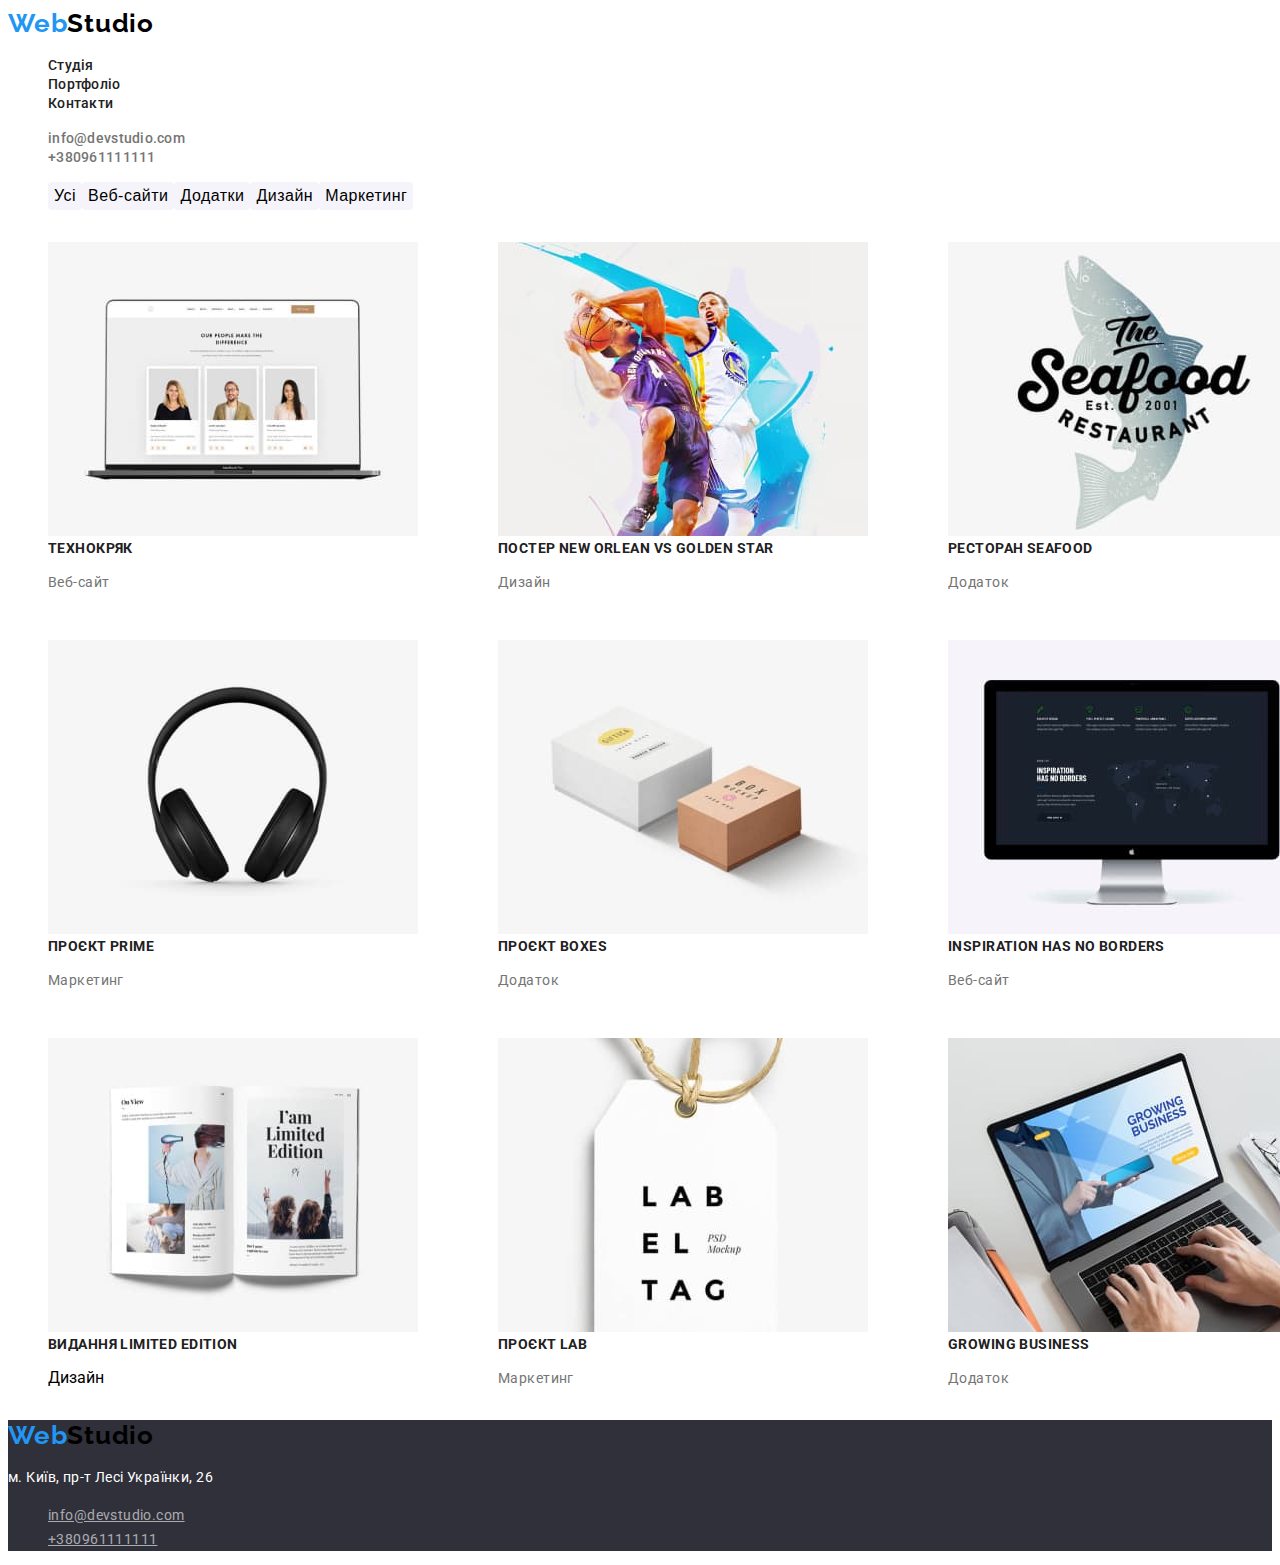
==== portfolio.html @ 8ea6eaf4 "update 15.02.23" ====
<!DOCTYPE html>
<html lang="en">
  <head>
    <meta charset="UTF-8" />
    <meta http-equiv="X-UA-Compatible" content="IE=edge" />
    <meta name="viewport" content="width=\, initial-scale=1.0" />
    <title>Document</title>
    <link rel="preconnect" href="https://fonts.googleapis.com" />
    <link rel="preconnect" href="https://fonts.gstatic.com" crossorigin />
    <link
      href="https://fonts.googleapis.com/css2?family=Raleway:wght@700&family=Roboto:wght@400;500;700;900&display=swap"
      rel="stylesheet"
    />
    <link rel="stylesheet" href="./css/styles.css" />
  </head>
  <body>
    <header class="header">
      <a class="logo-link link" href=""><span>Web</span>Studio</a>
      <nav>
        <ul>
          <li class="list">
            <a class="nav-link link" href="./index.html">Студія</a>
          </li>
          <li class="list">
            <a class="nav-link link" href="./portfolio.html">Портфоліо</a>
          </li>
          <li class="list">
            <a class="nav-link link" href="">Контакти</a>
          </li>
        </ul>
      </nav>
      <ul class="list">
        <li>
          <a class="contact link" href="mailto:info@devstudio.com"
            >info@devstudio.com</a
          >
        </li>
        <li>
          <a class="contact link" href="tel:+380961111111">+380961111111</a>
        </li>
      </ul>
    </header>
    <main>
      <section>
        <ul class="button-portfolio list">
          <li><button class="button-portfolio-model">Усі</button></li>
          <li><button class="button-portfolio-model">Веб-сайти</button></li>
          <li><button class="button-portfolio-model">Додатки</button></li>
          <li><button class="button-portfolio-model">Дизайн</button></li>
          <li><button class="button-portfolio-model">Маркетинг</button></li>
        </ul>
      </section>
      <section>
        <div class="portfolio-box">
          <figure>
            <img src="./images/image_box.jpg" alt="Веб-сайти" />
            <figcaption class="portfolio-title">Технокряк</figcaption>
            <p class="sub-portfolio-title">Веб-сайт</p>
          </figure>
          <figure>
            <img src="./images/image_box2.jpg" alt="Дизайн" />
            <figcaption class="portfolio-title">Постер New Orlean vs Golden Star</figcaption>
            <p class="sub-portfolio-title">Дизайн</p>
          </figure>
          <figure>
            <img src="./images/image_box3.jpg" alt="Додаток" />
            <figcaption class="portfolio-title">Ресторан Seafood</figcaption>
            <p class="sub-portfolio-title">Додаток</p>
          </figure>
        </div>
        <div class="portfolio-box">
            <figure>
              <img src="./images/image_box4.jpg" alt="Веб-сайти" />
              <figcaption class="portfolio-title">Проєкт Prime</figcaption>
              <p class="sub-portfolio-title">Маркетинг</p>
            </figure>
            <figure>
              <img src="./images/image_box5.jpg" alt="Веб-сайти" />
              <figcaption class="portfolio-title">Проєкт Boxes</figcaption>
              <p class="sub-portfolio-title">Додаток</p>
            </figure>
            <figure>
              <img src="./images/image_box6.jpg" alt="Веб-сайти" />
              <figcaption class="portfolio-title">Inspiration has no Borders</figcaption>
              <p class="sub-portfolio-title">Веб-сайт</p>
            </figure>
          </div>
          <div class="portfolio-box">
            <figure>
              <img src="./images/image_box7.jpg" alt="Веб-сайти" />
              <figcaption class="portfolio-title">Видання Limited Edition</figcaption>
              <p>Дизайн</p>
            </figure>
            <figure>
              <img src="./images/image_box8.jpg" alt="Веб-сайти" />
              <figcaption class="portfolio-title">Проєкт LAB</figcaption>
              <p class="sub-portfolio-title">Маркетинг</p>
            </figure>
            <figure>
              <img src="./images/image_box9.jpg" alt="Веб-сайти" />
              <figcaption class="portfolio-title">Growing Business</figcaption>
              <p class="sub-portfolio-title">Додаток</p>
            </figure>
          </div>
      </section>
    </main>
    <footer class="footer">
      <a class="logo-link link" href=""><span>Web</span>Studio</a>
      <address class="address">
        <p lang="uk">м. Київ, пр-т Лесі Українки, 26</p>
        <ul class="list">
          <li class="link">
            <a class="contact-list" href="mailto:info@devstudio.com"
              >info@devstudio.com</a
            >
          </li>
          <li class="link">
            <a class="contact-list" href="tel:+380961111111">+380961111111</a>
          </li>
        </ul>
      </address>
    </footer>
  </body>
</html>
---- css/styles.css ----
:root {
  --accent-color: #2196f3;
  --primary-color: #757575;
  --secondary-color: #212121;
}
  .list {
  list-style: none;
}

.link {
  text-decoration: none;
}
body {
  font-family: "Roboto", sans-serif;
}

.portfolio-box,
.horizontal-block {
  display: flex;
}
/* <=======logo=======> */
.logo-link {
  font-family: "Raleway";
  font-style: normal;
  font-weight: 700;
  font-size: 26px;
  line-height: 31px;
  letter-spacing: 0.03em;
  color: black;
}
.logo-link span {
  color: var(--accent-color);
}
/* <=======navigation=======> */
.nav-link {
  font-family: "Roboto";
  font-style: normal;
  font-weight: 500;
  font-size: 14px;
  line-height: 16px;
  letter-spacing: 0.02em;
  color: var(--secondary-color);
}
.nav-link:hover,
.nav-link:focus {
  font-style: normal;
  font-weight: 500;
  font-size: 14px;
  line-height: 16px;
  letter-spacing: 0.02em;
  color: var(--accent-color);
}
.contact {
  font-style: normal;
  font-weight: 500;
  font-size: 14px;
  line-height: 16px;
  letter-spacing: 0.02em;
  color: var(--primary-color);
}
.contact:hover,
.contact:focus {
  color: var(--accent-color);
}
/* <=======hero=======> */
.hero {
  background-color: #2f303a;
}
.hero-title {
  font-style: normal;
  font-weight: 900;
  font-size: 44px;
  line-height: 60px;
  text-align: center;
  letter-spacing: 0.06em;
  text-transform: uppercase;
  color: #ffffff;
}
.model-btn {
  border: none;
  font-style: normal;
  font-weight: 700;
  font-size: 16px;
  line-height: 30px;
  display: flex;
  align-items: center;
  text-align: center;
  letter-spacing: 0.06em;
  color: #ffffff;
  cursor: pointer;
  /* backgroud button */
  background: var(--accent-color);
  box-shadow: 0px 4px 4px rgba(0, 0, 0, 0.15);
  border-radius: 4px;
}
.model-btn:hover,
.model-btn:focus,
.model-btn:active {
  background: #188ce8;
  box-shadow: 0px 4px 4px rgba(0, 0, 0, 0.15);
  border-radius: 4px;
}
/* <=======sub hero=======> */
.sub-hero-title,
.portfolio-title {
  font-style: normal;
  font-weight: 700;
  font-size: 14px;
  line-height: 16px;
  letter-spacing: 0.03em;
  text-transform: uppercase;
  color: var(--secondary-color);
}
.sub-title,
.sub-portfolio-title {
  font-style: normal;
  font-weight: 400;
  font-size: 14px;
  line-height: 24px;
  letter-spacing: 0.03em;
  color: var(--primary-color);
}
.employment-and-team {
  font-style: normal;
  font-weight: 700;
  font-size: 36px;
  line-height: 42px;
  text-align: center;
  letter-spacing: 0.03em;
  color: var(--secondary-color);
}
.name {
  font-style: normal;
  font-weight: 500;
  font-size: 16px;
  line-height: 19px;
  text-align: center;
  letter-spacing: 0.03em;
  color: var(--secondary-color);
}
.work {
  font-style: normal;
  font-weight: 400;
  font-size: 16px;
  line-height: 19px;
  text-align: center;
  letter-spacing: 0.03em;
  color: var(--primary-color);
}
.address {
  font-style: normal;
  font-weight: 400;
  font-size: 14px;
  line-height: 24px;
  letter-spacing: 0.03em;
  color: #ffffff;
}
/* <=======footer=======> */

.contact-list {
  font-style: normal;
  font-weight: 400;
  font-size: 14px;
  line-height: 24px;
  letter-spacing: 0.03em;
  color: rgba(255, 255, 255, 0.6);
}
.footer {
  background-color: #2f303a;
}
/* <=======Portfolio=======> */
.button-portfolio-model {
  border: none;
  display: flex;
  font-style: normal;
  font-weight: 500;
  font-size: 16px;
  line-height: 26px;
  text-align: center;
  letter-spacing: 0.03em;
  color: black;
  /* button background */
  background: #f5f4fa;
  border-radius: 4px;
}
.button-portfolio-model:hover,
.button-portfolio-model:focus,
.button-portfolio-model:active {
  background: var(--accent-color);
  box-shadow: 0px 3px 1px rgba(0, 0, 0, 0.1), 0px 1px 2px rgba(0, 0, 0, 0.08),
    0px 2px 2px rgba(0, 0, 0, 0.12);
  border-radius: 4px;
  color: #ffffff;
}
.button-portfolio {
  display: flex;
}
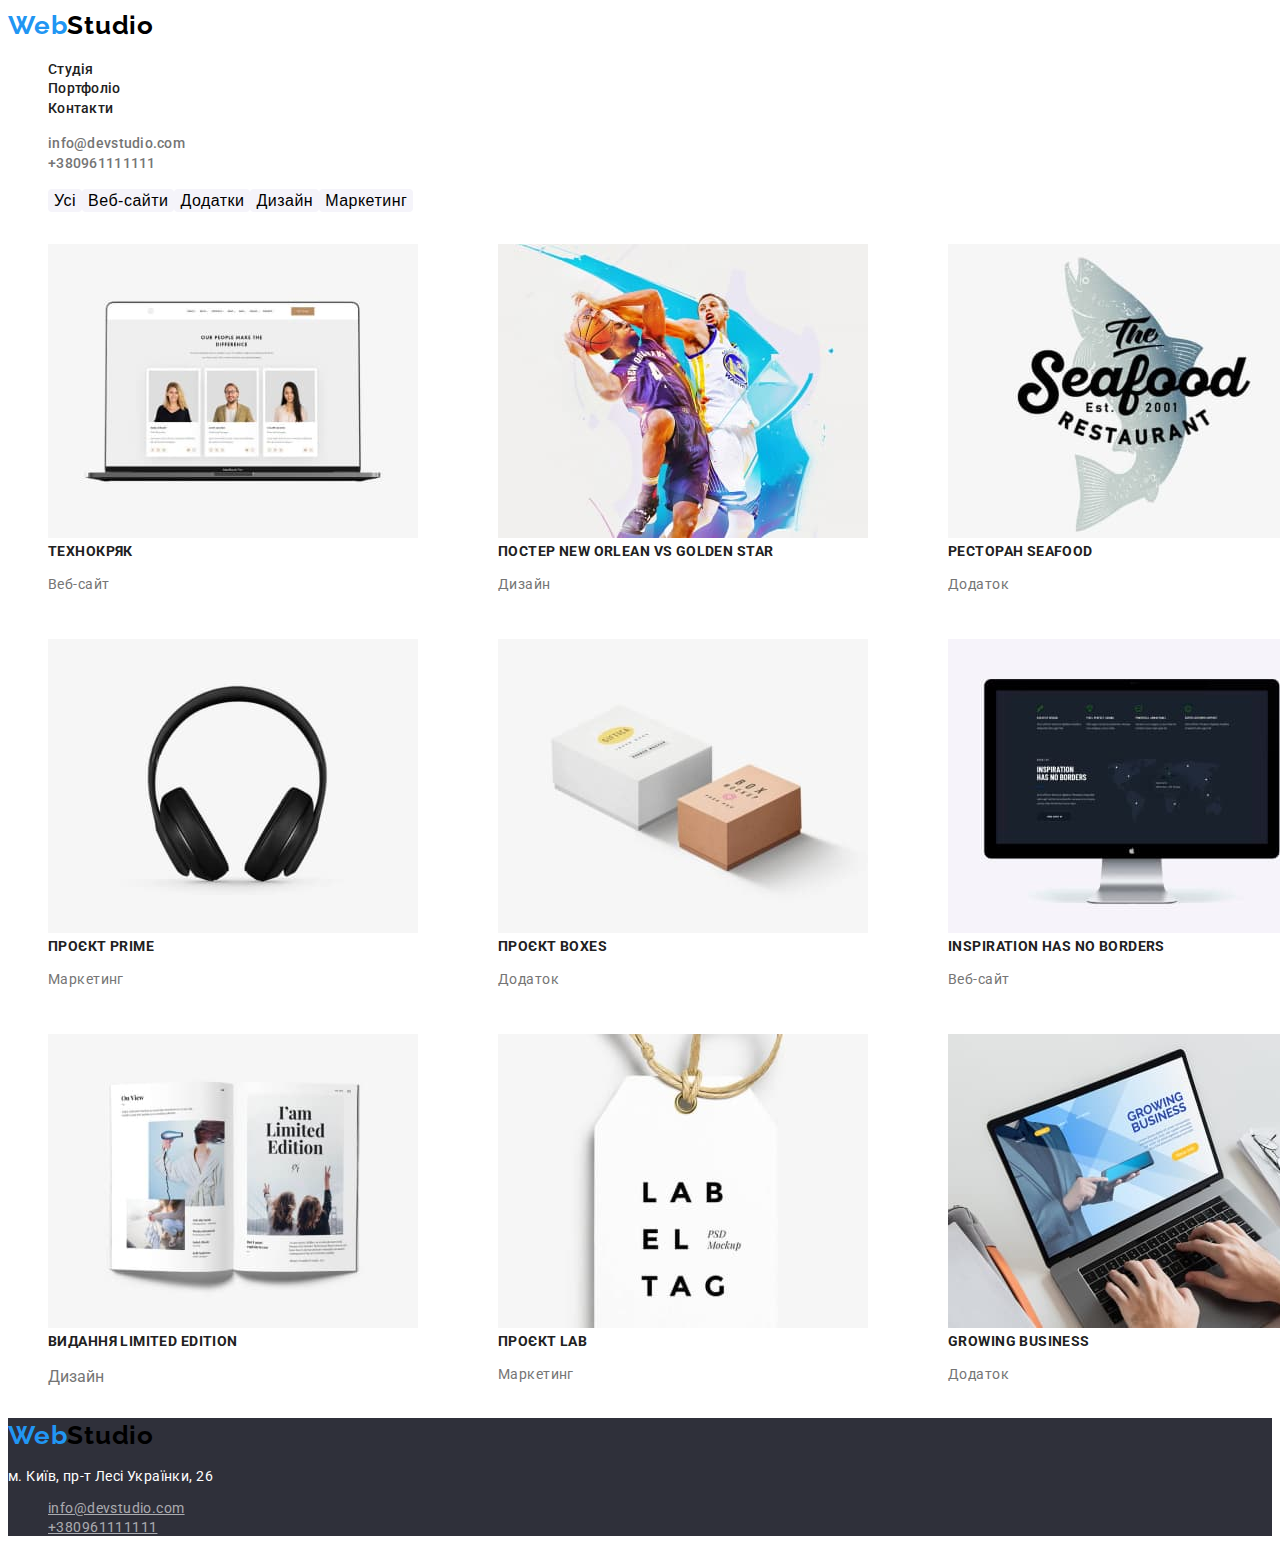
==== commit d0f27ef6: "update 2.0" ====
--- a/portfolio.html
+++ b/portfolio.html
@@ -59,7 +59,9 @@
           </figure>
           <figure>
             <img src="./images/image_box2.jpg" alt="Дизайн" />
-            <figcaption class="portfolio-title">Постер New Orlean vs Golden Star</figcaption>
+            <figcaption class="portfolio-title">
+              Постер New Orlean vs Golden Star
+            </figcaption>
             <p class="sub-portfolio-title">Дизайн</p>
           </figure>
           <figure>
@@ -69,39 +71,43 @@
           </figure>
         </div>
         <div class="portfolio-box">
-            <figure>
-              <img src="./images/image_box4.jpg" alt="Веб-сайти" />
-              <figcaption class="portfolio-title">Проєкт Prime</figcaption>
-              <p class="sub-portfolio-title">Маркетинг</p>
-            </figure>
-            <figure>
-              <img src="./images/image_box5.jpg" alt="Веб-сайти" />
-              <figcaption class="portfolio-title">Проєкт Boxes</figcaption>
-              <p class="sub-portfolio-title">Додаток</p>
-            </figure>
-            <figure>
-              <img src="./images/image_box6.jpg" alt="Веб-сайти" />
-              <figcaption class="portfolio-title">Inspiration has no Borders</figcaption>
-              <p class="sub-portfolio-title">Веб-сайт</p>
-            </figure>
-          </div>
-          <div class="portfolio-box">
-            <figure>
-              <img src="./images/image_box7.jpg" alt="Веб-сайти" />
-              <figcaption class="portfolio-title">Видання Limited Edition</figcaption>
-              <p>Дизайн</p>
-            </figure>
-            <figure>
-              <img src="./images/image_box8.jpg" alt="Веб-сайти" />
-              <figcaption class="portfolio-title">Проєкт LAB</figcaption>
-              <p class="sub-portfolio-title">Маркетинг</p>
-            </figure>
-            <figure>
-              <img src="./images/image_box9.jpg" alt="Веб-сайти" />
-              <figcaption class="portfolio-title">Growing Business</figcaption>
-              <p class="sub-portfolio-title">Додаток</p>
-            </figure>
-          </div>
+          <figure>
+            <img src="./images/image_box4.jpg" alt="Веб-сайти" />
+            <figcaption class="portfolio-title">Проєкт Prime</figcaption>
+            <p class="sub-portfolio-title">Маркетинг</p>
+          </figure>
+          <figure>
+            <img src="./images/image_box5.jpg" alt="Веб-сайти" />
+            <figcaption class="portfolio-title">Проєкт Boxes</figcaption>
+            <p class="sub-portfolio-title">Додаток</p>
+          </figure>
+          <figure>
+            <img src="./images/image_box6.jpg" alt="Веб-сайти" />
+            <figcaption class="portfolio-title">
+              Inspiration has no Borders
+            </figcaption>
+            <p class="sub-portfolio-title">Веб-сайт</p>
+          </figure>
+        </div>
+        <div class="portfolio-box">
+          <figure>
+            <img src="./images/image_box7.jpg" alt="Веб-сайти" />
+            <figcaption class="portfolio-title">
+              Видання Limited Edition
+            </figcaption>
+            <p>Дизайн</p>
+          </figure>
+          <figure>
+            <img src="./images/image_box8.jpg" alt="Веб-сайти" />
+            <figcaption class="portfolio-title">Проєкт LAB</figcaption>
+            <p class="sub-portfolio-title">Маркетинг</p>
+          </figure>
+          <figure>
+            <img src="./images/image_box9.jpg" alt="Веб-сайти" />
+            <figcaption class="portfolio-title">Growing Business</figcaption>
+            <p class="sub-portfolio-title">Додаток</p>
+          </figure>
+        </div>
       </section>
     </main>
     <footer class="footer">
--- a/css/styles.css
+++ b/css/styles.css
@@ -3,7 +3,7 @@
   --primary-color: #757575;
   --secondary-color: #212121;
 }
-  .list {
+.list {
   list-style: none;
 }
 
@@ -12,6 +12,7 @@
 }
 body {
   font-family: "Roboto", sans-serif;
+  color: var(--primary-color);
 }
 
 .portfolio-box,
@@ -24,7 +25,7 @@
   font-style: normal;
   font-weight: 700;
   font-size: 26px;
-  line-height: 31px;
+  line-height: 1.33;
   letter-spacing: 0.03em;
   color: black;
 }
@@ -37,7 +38,7 @@
   font-style: normal;
   font-weight: 500;
   font-size: 14px;
-  line-height: 16px;
+  line-height: 1.33;
   letter-spacing: 0.02em;
   color: var(--secondary-color);
 }
@@ -46,7 +47,7 @@
   font-style: normal;
   font-weight: 500;
   font-size: 14px;
-  line-height: 16px;
+  line-height: 1.33;
   letter-spacing: 0.02em;
   color: var(--accent-color);
 }
@@ -54,9 +55,9 @@
   font-style: normal;
   font-weight: 500;
   font-size: 14px;
-  line-height: 16px;
+  line-height: 1.33;
   letter-spacing: 0.02em;
-  color: var(--primary-color);
+  color: inherit;
 }
 .contact:hover,
 .contact:focus {
@@ -70,7 +71,7 @@
   font-style: normal;
   font-weight: 900;
   font-size: 44px;
-  line-height: 60px;
+  line-height: 1.33;
   text-align: center;
   letter-spacing: 0.06em;
   text-transform: uppercase;
@@ -81,7 +82,7 @@
   font-style: normal;
   font-weight: 700;
   font-size: 16px;
-  line-height: 30px;
+  line-height: 1.33;
   display: flex;
   align-items: center;
   text-align: center;
@@ -106,7 +107,7 @@
   font-style: normal;
   font-weight: 700;
   font-size: 14px;
-  line-height: 16px;
+  line-height: 1.33;
   letter-spacing: 0.03em;
   text-transform: uppercase;
   color: var(--secondary-color);
@@ -116,15 +117,14 @@
   font-style: normal;
   font-weight: 400;
   font-size: 14px;
-  line-height: 24px;
+  line-height: 1.33;
   letter-spacing: 0.03em;
-  color: var(--primary-color);
 }
 .employment-and-team {
   font-style: normal;
   font-weight: 700;
   font-size: 36px;
-  line-height: 42px;
+  line-height: 1.33;
   text-align: center;
   letter-spacing: 0.03em;
   color: var(--secondary-color);
@@ -133,7 +133,7 @@
   font-style: normal;
   font-weight: 500;
   font-size: 16px;
-  line-height: 19px;
+  line-height: 1.33;
   text-align: center;
   letter-spacing: 0.03em;
   color: var(--secondary-color);
@@ -142,16 +142,15 @@
   font-style: normal;
   font-weight: 400;
   font-size: 16px;
-  line-height: 19px;
+  line-height: 1.33;
   text-align: center;
   letter-spacing: 0.03em;
-  color: var(--primary-color);
 }
 .address {
   font-style: normal;
   font-weight: 400;
   font-size: 14px;
-  line-height: 24px;
+  line-height: 1.33;
   letter-spacing: 0.03em;
   color: #ffffff;
 }
@@ -161,7 +160,7 @@
   font-style: normal;
   font-weight: 400;
   font-size: 14px;
-  line-height: 24px;
+  line-height: 1.33;
   letter-spacing: 0.03em;
   color: rgba(255, 255, 255, 0.6);
 }
@@ -170,15 +169,17 @@
 }
 /* <=======Portfolio=======> */
 .button-portfolio-model {
+  
   border: none;
   display: flex;
   font-style: normal;
   font-weight: 500;
   font-size: 16px;
-  line-height: 26px;
+  line-height: 1.33;
   text-align: center;
   letter-spacing: 0.03em;
   color: black;
+  cursor: pointer;
   /* button background */
   background: #f5f4fa;
   border-radius: 4px;
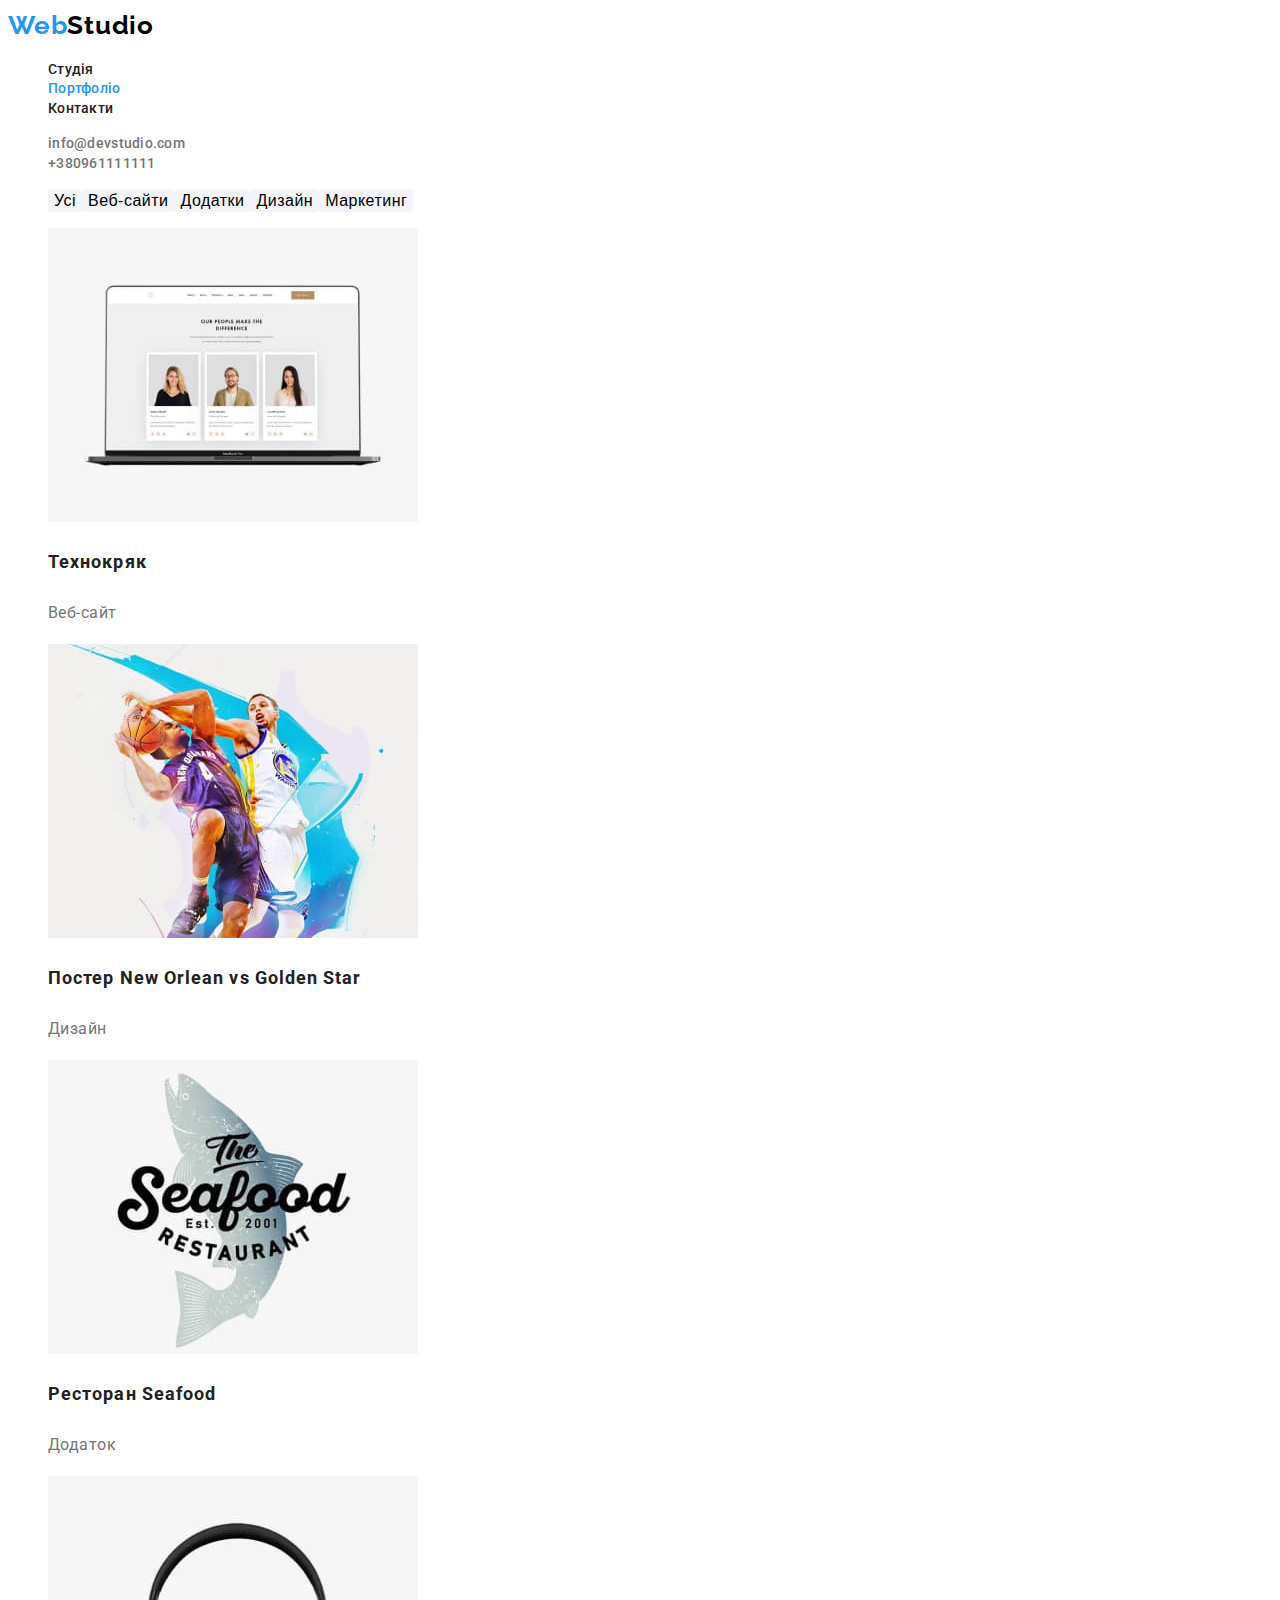
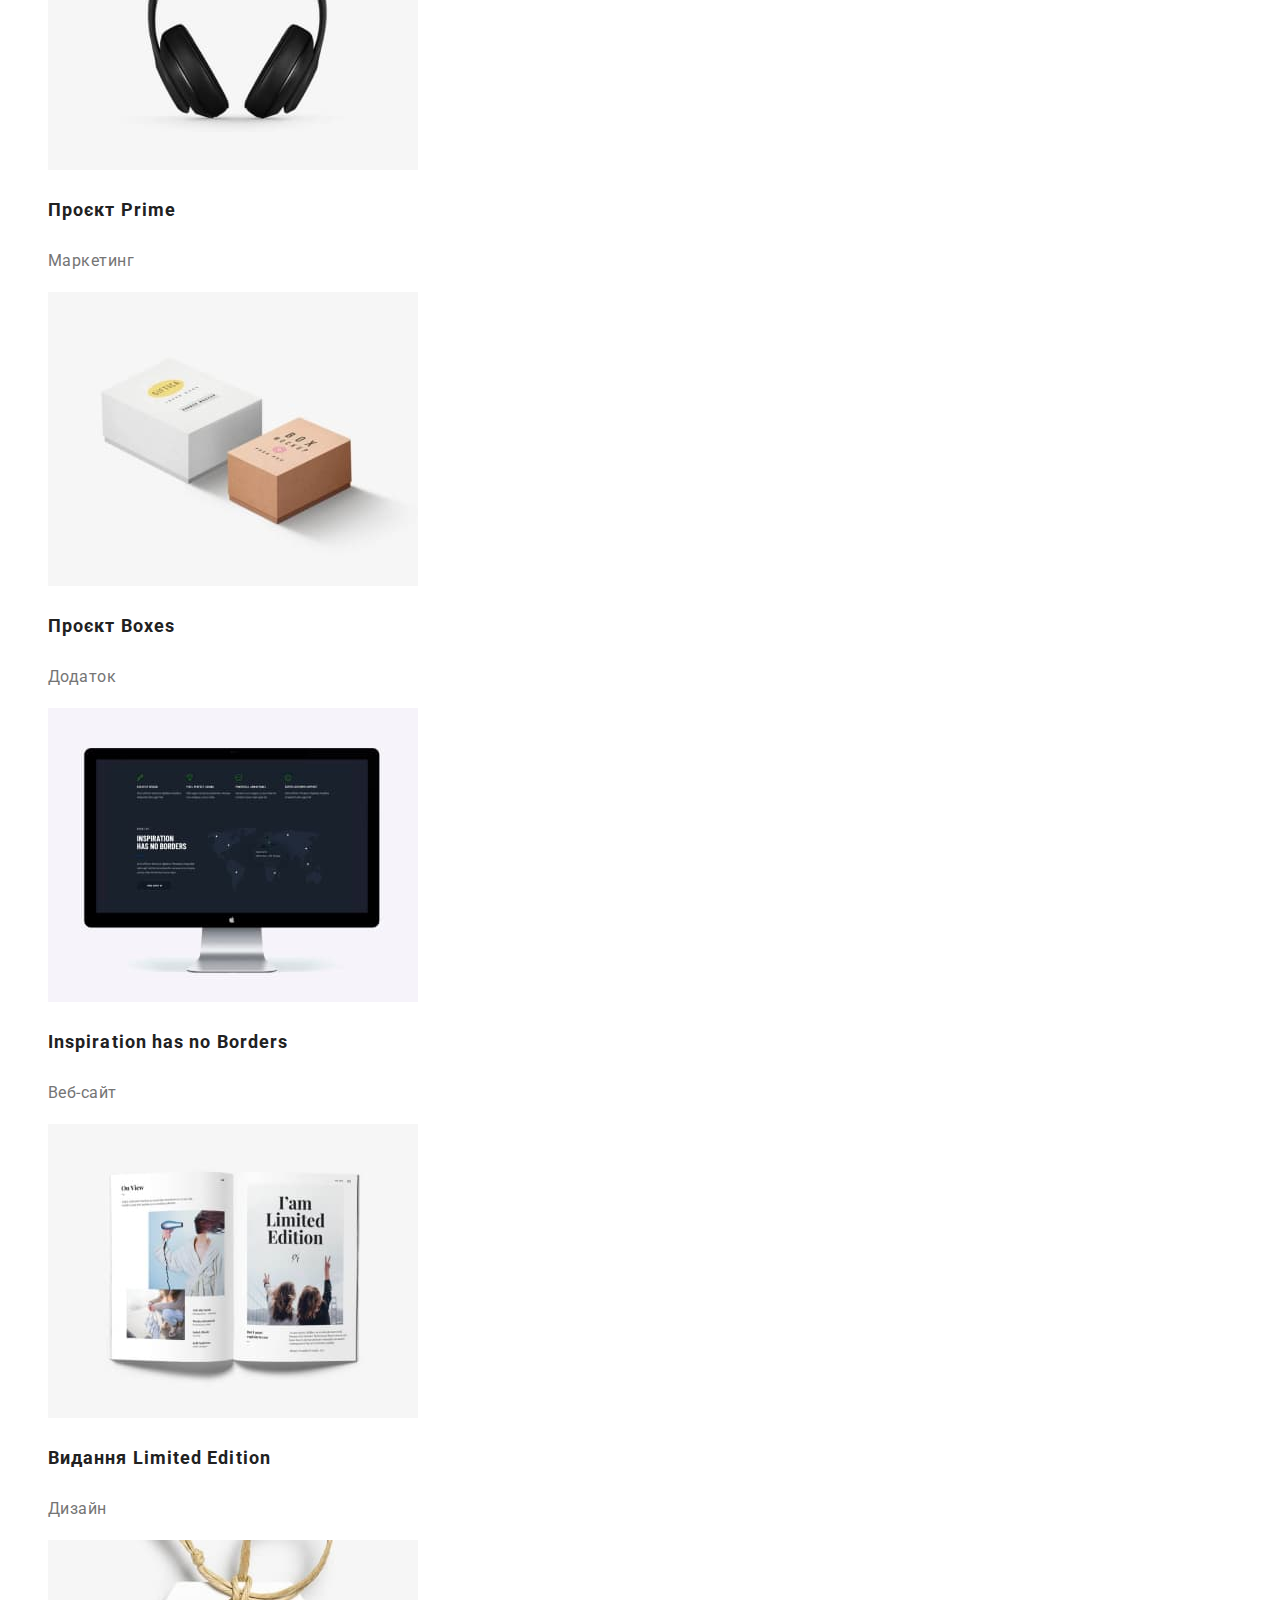
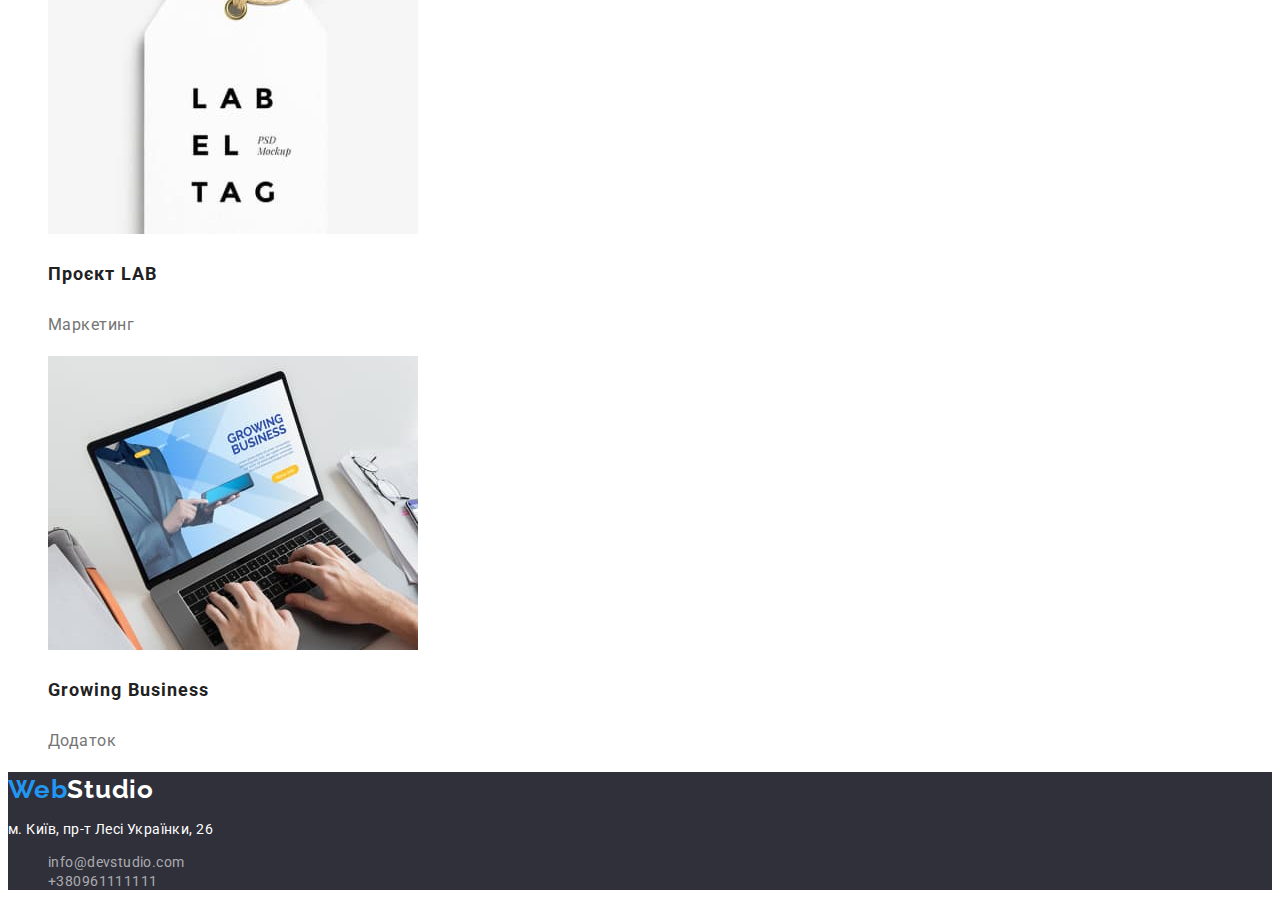
==== commit 4840f061: "update3.0" ====
--- a/portfolio.html
+++ b/portfolio.html
@@ -15,14 +15,18 @@
   </head>
   <body>
     <header class="header">
-      <a class="logo-link link" href=""><span>Web</span>Studio</a>
+      <a class="logo-link link" href="./index.html"
+        ><span class="logo-accent">Web</span>Studio</a
+      >
       <nav>
         <ul>
           <li class="list">
             <a class="nav-link link" href="./index.html">Студія</a>
           </li>
           <li class="list">
-            <a class="nav-link link" href="./portfolio.html">Портфоліо</a>
+            <a class="nav-link link" href="./portfolio.html"
+              ><span class="accent">Портфоліо</span></a
+            >
           </li>
           <li class="list">
             <a class="nav-link link" href="">Контакти</a>
@@ -49,79 +53,74 @@
           <li><button class="button-portfolio-model">Дизайн</button></li>
           <li><button class="button-portfolio-model">Маркетинг</button></li>
         </ul>
-      </section>
-      <section>
-        <div class="portfolio-box">
-          <figure>
+        <ul class="list">
+          <li>
             <img src="./images/image_box.jpg" alt="Веб-сайти" />
-            <figcaption class="portfolio-title">Технокряк</figcaption>
-            <p class="sub-portfolio-title">Веб-сайт</p>
-          </figure>
-          <figure>
+            <h3 class="portfolio-cards-title">Технокряк</h3>
+            <p class="sub-portfolio-cards-title">Веб-сайт</p>
+          </li>
+          <li>
             <img src="./images/image_box2.jpg" alt="Дизайн" />
-            <figcaption class="portfolio-title">
+            <h3 class="portfolio-cards-title">
               Постер New Orlean vs Golden Star
-            </figcaption>
-            <p class="sub-portfolio-title">Дизайн</p>
-          </figure>
-          <figure>
+            </h3>
+            <p class="sub-portfolio-cards-title">Дизайн</p>
+          </li>
+          <li>
             <img src="./images/image_box3.jpg" alt="Додаток" />
-            <figcaption class="portfolio-title">Ресторан Seafood</figcaption>
-            <p class="sub-portfolio-title">Додаток</p>
-          </figure>
-        </div>
-        <div class="portfolio-box">
-          <figure>
+            <h3 class="portfolio-cards-title">Ресторан Seafood</h3>
+            <p class="sub-portfolio-cards-title">Додаток</p>
+          </li>
+          <li>
             <img src="./images/image_box4.jpg" alt="Веб-сайти" />
-            <figcaption class="portfolio-title">Проєкт Prime</figcaption>
-            <p class="sub-portfolio-title">Маркетинг</p>
-          </figure>
-          <figure>
+            <h3 class="portfolio-cards-title">Проєкт Prime</h3>
+            <p class="sub-portfolio-cards-title">Маркетинг</p>
+          </li>
+          <li>
             <img src="./images/image_box5.jpg" alt="Веб-сайти" />
-            <figcaption class="portfolio-title">Проєкт Boxes</figcaption>
-            <p class="sub-portfolio-title">Додаток</p>
-          </figure>
-          <figure>
+            <h3 class="portfolio-cards-title">Проєкт Boxes</h3>
+            <p class="sub-portfolio-cards-title">Додаток</p>
+          </li>
+          <li>
             <img src="./images/image_box6.jpg" alt="Веб-сайти" />
-            <figcaption class="portfolio-title">
-              Inspiration has no Borders
-            </figcaption>
-            <p class="sub-portfolio-title">Веб-сайт</p>
-          </figure>
-        </div>
-        <div class="portfolio-box">
-          <figure>
+            <h3 class="portfolio-cards-title">Inspiration has no Borders</h3>
+            <p class="sub-portfolio-cards-title">Веб-сайт</p>
+          </li>
+          <li>
             <img src="./images/image_box7.jpg" alt="Веб-сайти" />
-            <figcaption class="portfolio-title">
-              Видання Limited Edition
-            </figcaption>
-            <p>Дизайн</p>
-          </figure>
-          <figure>
+            <h3 class="portfolio-cards-title">Видання Limited Edition</h3>
+            <p class="sub-portfolio-cards-title">Дизайн</p>
+          </li>
+          <li>
             <img src="./images/image_box8.jpg" alt="Веб-сайти" />
-            <figcaption class="portfolio-title">Проєкт LAB</figcaption>
-            <p class="sub-portfolio-title">Маркетинг</p>
-          </figure>
-          <figure>
+            <h3 class="portfolio-cards-title">Проєкт LAB</h3>
+            <p class="sub-portfolio-cards-title">Маркетинг</p>
+          </li>
+          <li>
             <img src="./images/image_box9.jpg" alt="Веб-сайти" />
-            <figcaption class="portfolio-title">Growing Business</figcaption>
-            <p class="sub-portfolio-title">Додаток</p>
-          </figure>
-        </div>
+            <h3 class="portfolio-cards-title">Growing Business</h3>
+            <p class="sub-portfolio-cards-title">Додаток</p>
+          </li>
+        </ul>
       </section>
     </main>
     <footer class="footer">
-      <a class="logo-link link" href=""><span>Web</span>Studio</a>
+      <a class="logo-link-footer link" href="./index.html"
+        ><span class="logo-accent">Web</span
+        ><span class="footer-logo">Studio</span></a
+      >
       <address class="address">
         <p lang="uk">м. Київ, пр-т Лесі Українки, 26</p>
         <ul class="list">
           <li class="link">
-            <a class="contact-list" href="mailto:info@devstudio.com"
+            <a class="contact-list link" href="mailto:info@devstudio.com"
               >info@devstudio.com</a
             >
           </li>
           <li class="link">
-            <a class="contact-list" href="tel:+380961111111">+380961111111</a>
+            <a class="contact-list link" href="tel:+380961111111"
+              >+380961111111</a
+            >
           </li>
         </ul>
       </address>
--- a/css/styles.css
+++ b/css/styles.css
@@ -1,7 +1,10 @@
 :root {
   --accent-color: #2196f3;
+  --second-accent-color: #ffffff;
   --primary-color: #757575;
   --secondary-color: #212121;
+  --background-color: #2f303a;
+  --portfolio-buttom-color: #f5f4fa;
 }
 .list {
   list-style: none;
@@ -14,28 +17,35 @@
   font-family: "Roboto", sans-serif;
   color: var(--primary-color);
 }
-
-.portfolio-box,
-.horizontal-block {
-  display: flex;
-}
+.accent {
+  color: var(--accent-color);
+}
+/* .horizontal-block {
+  display: flex;
+} */
 /* <=======logo=======> */
 .logo-link {
   font-family: "Raleway";
-  font-style: normal;
   font-weight: 700;
   font-size: 26px;
   line-height: 1.33;
   letter-spacing: 0.03em;
   color: black;
 }
-.logo-link span {
+.logo-link-footer {
+  font-family: "Raleway";
+  font-weight: 700;
+  font-size: 26px;
+  line-height: 1.33;
+  letter-spacing: 0.03em;
+  color: var(--second-accent-color);
+}
+.logo-accent {
   color: var(--accent-color);
 }
 /* <=======navigation=======> */
 .nav-link {
   font-family: "Roboto";
-  font-style: normal;
   font-weight: 500;
   font-size: 14px;
   line-height: 1.33;
@@ -44,7 +54,6 @@
 }
 .nav-link:hover,
 .nav-link:focus {
-  font-style: normal;
   font-weight: 500;
   font-size: 14px;
   line-height: 1.33;
@@ -52,7 +61,6 @@
   color: var(--accent-color);
 }
 .contact {
-  font-style: normal;
   font-weight: 500;
   font-size: 14px;
   line-height: 1.33;
@@ -65,7 +73,7 @@
 }
 /* <=======hero=======> */
 .hero {
-  background-color: #2f303a;
+  background-color: var(--background-color);
 }
 .hero-title {
   font-style: normal;
@@ -75,11 +83,10 @@
   text-align: center;
   letter-spacing: 0.06em;
   text-transform: uppercase;
-  color: #ffffff;
+  color: var(--second-accent-color);
 }
 .model-btn {
   border: none;
-  font-style: normal;
   font-weight: 700;
   font-size: 16px;
   line-height: 1.33;
@@ -87,7 +94,7 @@
   align-items: center;
   text-align: center;
   letter-spacing: 0.06em;
-  color: #ffffff;
+  color: var(--second-accent-color);
   cursor: pointer;
   /* backgroud button */
   background: var(--accent-color);
@@ -102,9 +109,7 @@
   border-radius: 4px;
 }
 /* <=======sub hero=======> */
-.sub-hero-title,
-.portfolio-title {
-  font-style: normal;
+.sub-hero-title {
   font-weight: 700;
   font-size: 14px;
   line-height: 1.33;
@@ -114,14 +119,12 @@
 }
 .sub-title,
 .sub-portfolio-title {
-  font-style: normal;
   font-weight: 400;
   font-size: 14px;
   line-height: 1.33;
   letter-spacing: 0.03em;
 }
 .employment-and-team {
-  font-style: normal;
   font-weight: 700;
   font-size: 36px;
   line-height: 1.33;
@@ -130,7 +133,6 @@
   color: var(--secondary-color);
 }
 .name {
-  font-style: normal;
   font-weight: 500;
   font-size: 16px;
   line-height: 1.33;
@@ -139,7 +141,6 @@
   color: var(--secondary-color);
 }
 .work {
-  font-style: normal;
   font-weight: 400;
   font-size: 16px;
   line-height: 1.33;
@@ -152,12 +153,11 @@
   font-size: 14px;
   line-height: 1.33;
   letter-spacing: 0.03em;
-  color: #ffffff;
+  color: var(--second-accent-color);
 }
 /* <=======footer=======> */
 
 .contact-list {
-  font-style: normal;
   font-weight: 400;
   font-size: 14px;
   line-height: 1.33;
@@ -165,14 +165,12 @@
   color: rgba(255, 255, 255, 0.6);
 }
 .footer {
-  background-color: #2f303a;
+  background-color: var(--background-color);
 }
 /* <=======Portfolio=======> */
 .button-portfolio-model {
-  
   border: none;
   display: flex;
-  font-style: normal;
   font-weight: 500;
   font-size: 16px;
   line-height: 1.33;
@@ -181,7 +179,7 @@
   color: black;
   cursor: pointer;
   /* button background */
-  background: #f5f4fa;
+  background: var(--portfolio-buttom-color);
   border-radius: 4px;
 }
 .button-portfolio-model:hover,
@@ -191,8 +189,22 @@
   box-shadow: 0px 3px 1px rgba(0, 0, 0, 0.1), 0px 1px 2px rgba(0, 0, 0, 0.08),
     0px 2px 2px rgba(0, 0, 0, 0.12);
   border-radius: 4px;
-  color: #ffffff;
+  color: var(--second-accent-color);
 }
 .button-portfolio {
   display: flex;
 }
+.portfolio-cards-title {
+  font-weight: 700;
+  font-size: 18px;
+  line-height: 36px;
+  letter-spacing: 0.06em;
+  color: #212121;
+}
+.sub-portfolio-cards-title {
+  font-weight: 400;
+  font-size: 16px;
+  line-height: 30px;
+  letter-spacing: 0.03em;
+  color: #757575;
+}
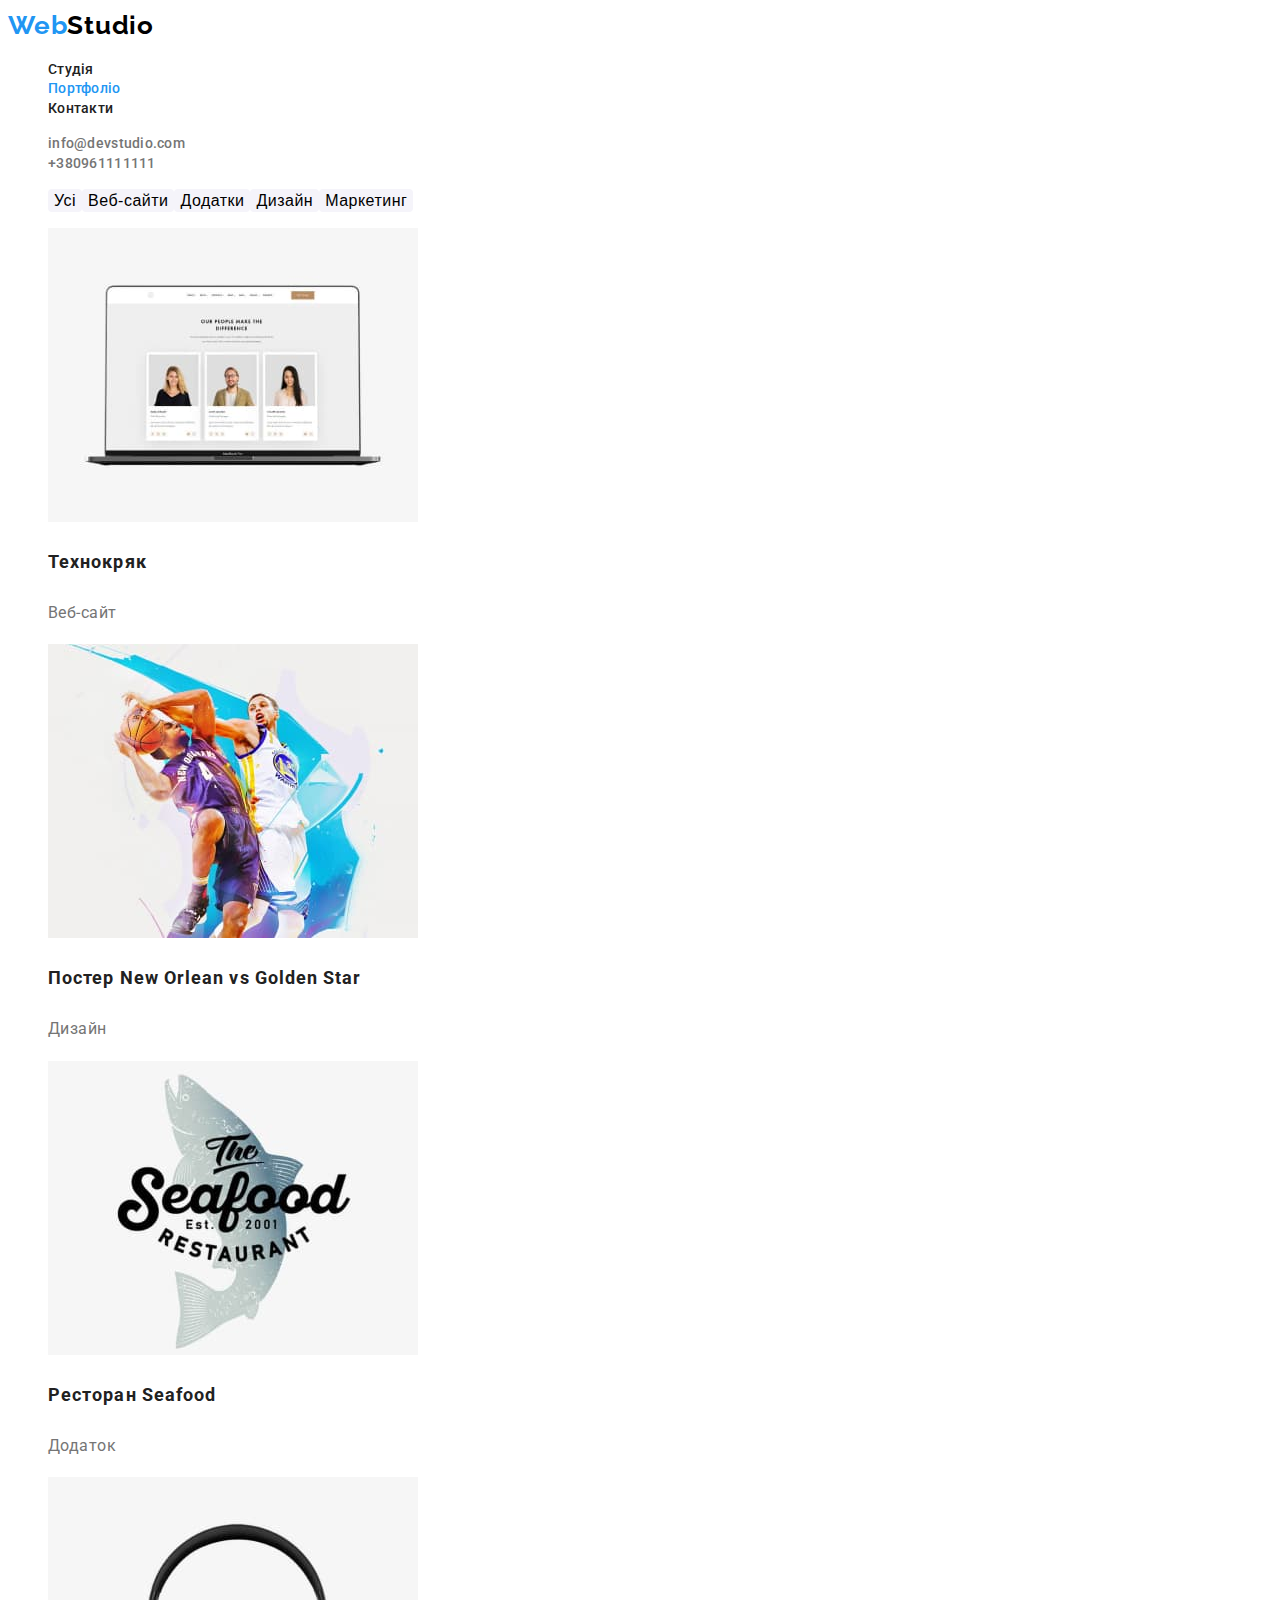
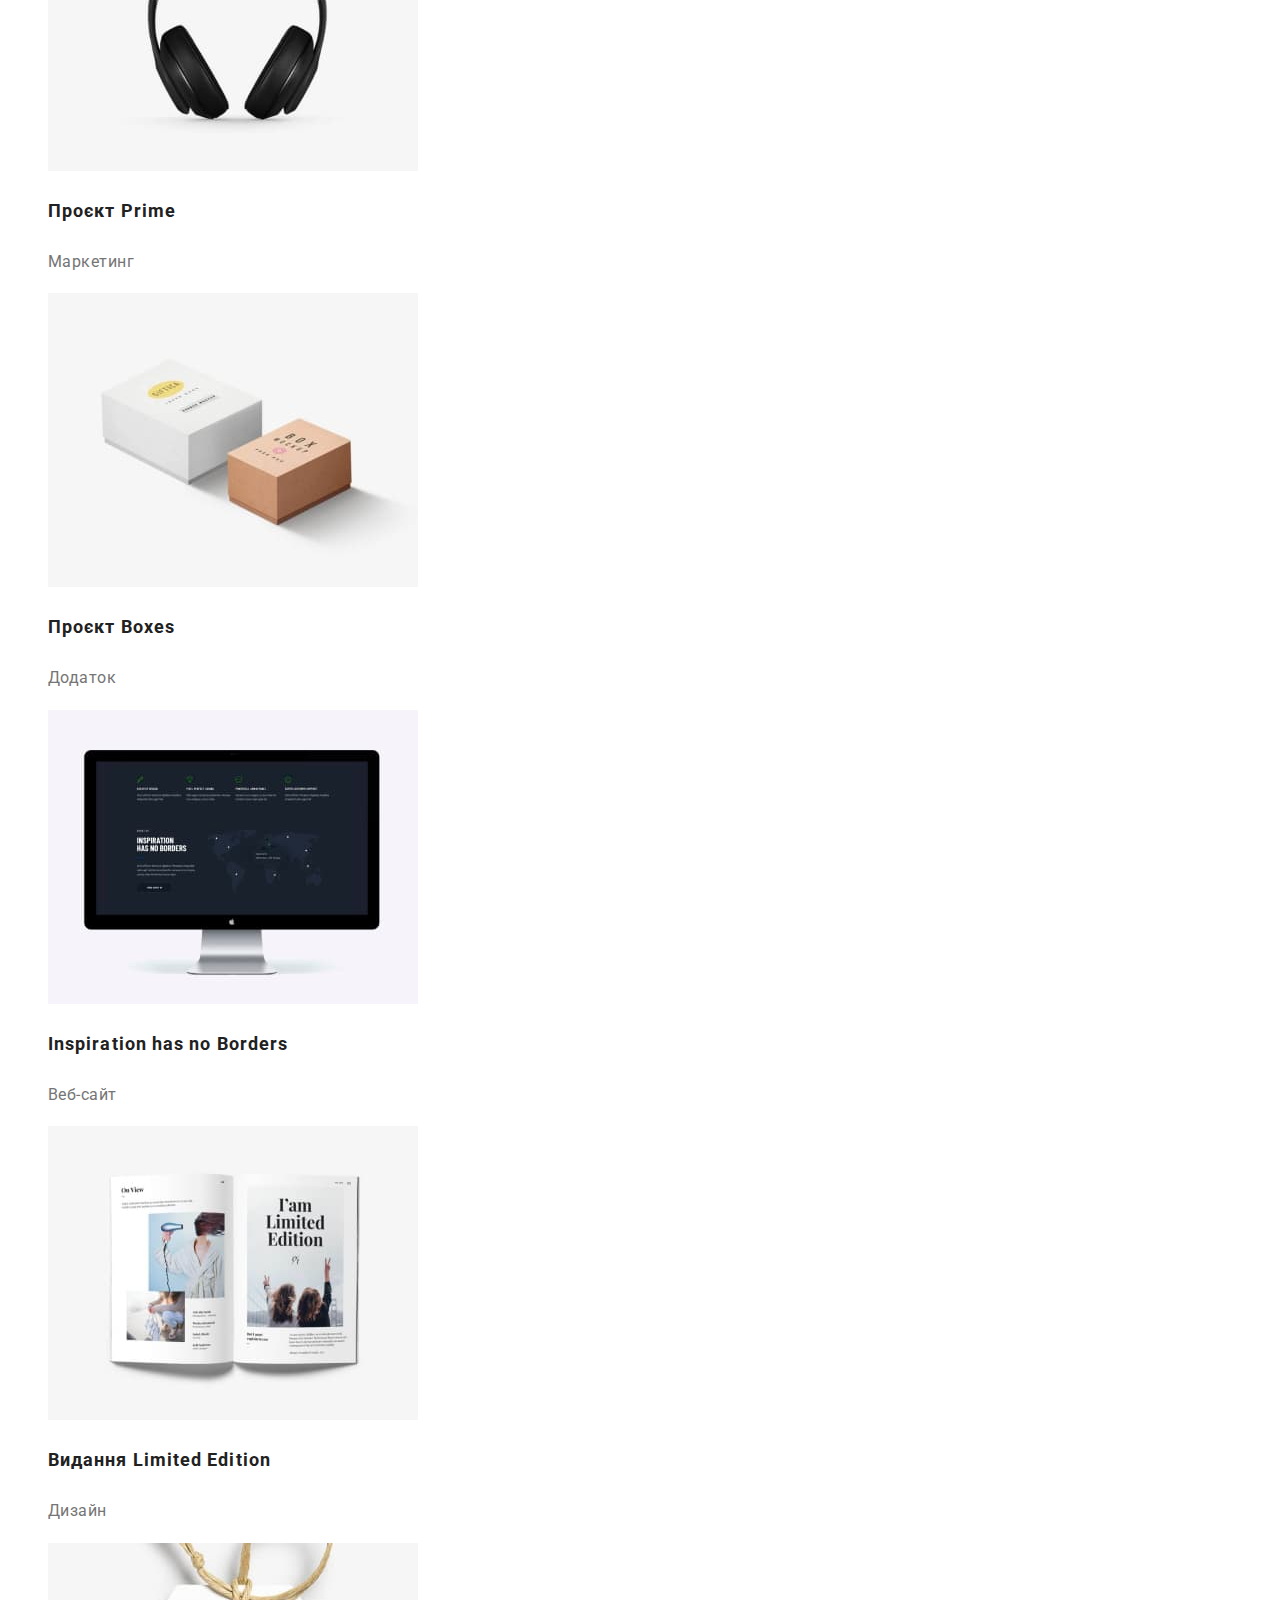
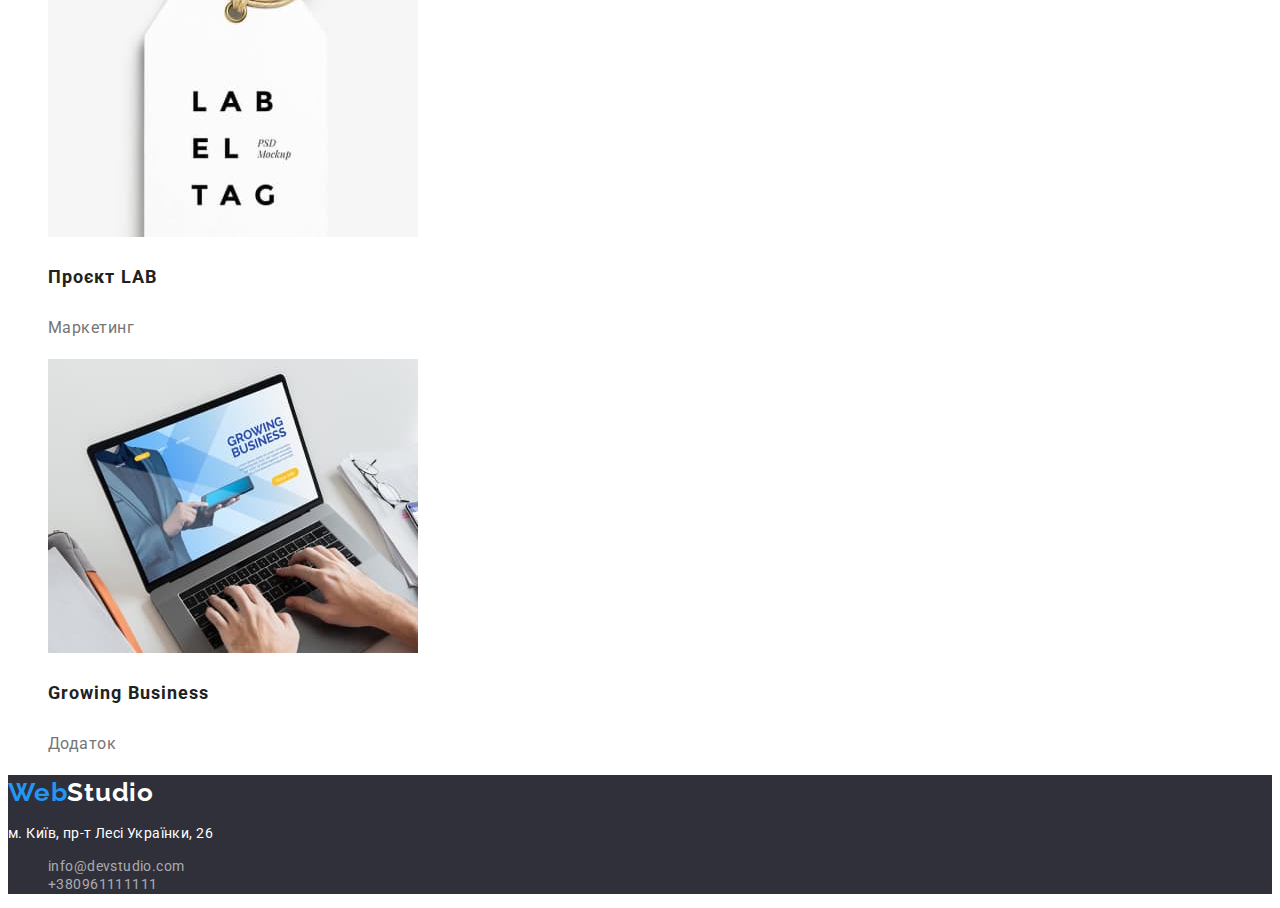
==== commit fcf8a81f: "new tag "a"" ====
--- a/portfolio.html
+++ b/portfolio.html
@@ -55,16 +55,20 @@
         </ul>
         <ul class="list">
           <li>
-            <img src="./images/image_box.jpg" alt="Веб-сайти" />
-            <h3 class="portfolio-cards-title">Технокряк</h3>
-            <p class="sub-portfolio-cards-title">Веб-сайт</p>
+            <a class="link" href="">
+              <img src="./images/image_box.jpg" alt="Веб-сайти" />
+              <h3 class="portfolio-cards-title">Технокряк</h3>
+              <p class="sub-portfolio-cards-title">Веб-сайт</p>
+            </a>
           </li>
           <li>
-            <img src="./images/image_box2.jpg" alt="Дизайн" />
-            <h3 class="portfolio-cards-title">
-              Постер New Orlean vs Golden Star
-            </h3>
-            <p class="sub-portfolio-cards-title">Дизайн</p>
+            <a class="link" href="">
+              <img src="./images/image_box2.jpg" alt="Дизайн" />
+              <h3 class="portfolio-cards-title">
+                Постер New Orlean vs Golden Star
+              </h3>
+              <p class="sub-portfolio-cards-title">Дизайн</p>
+            </a>
           </li>
           <li>
             <img src="./images/image_box3.jpg" alt="Додаток" />
@@ -72,34 +76,46 @@
             <p class="sub-portfolio-cards-title">Додаток</p>
           </li>
           <li>
-            <img src="./images/image_box4.jpg" alt="Веб-сайти" />
-            <h3 class="portfolio-cards-title">Проєкт Prime</h3>
-            <p class="sub-portfolio-cards-title">Маркетинг</p>
+            <a class="link" href="">
+              <img src="./images/image_box4.jpg" alt="Веб-сайти" />
+              <h3 class="portfolio-cards-title">Проєкт Prime</h3>
+              <p class="sub-portfolio-cards-title">Маркетинг</p>
+            </a>
           </li>
           <li>
-            <img src="./images/image_box5.jpg" alt="Веб-сайти" />
-            <h3 class="portfolio-cards-title">Проєкт Boxes</h3>
-            <p class="sub-portfolio-cards-title">Додаток</p>
+            <a class="link" href="">
+              <img src="./images/image_box5.jpg" alt="Веб-сайти" />
+              <h3 class="portfolio-cards-title">Проєкт Boxes</h3>
+              <p class="sub-portfolio-cards-title">Додаток</p>
+            </a>
           </li>
           <li>
-            <img src="./images/image_box6.jpg" alt="Веб-сайти" />
-            <h3 class="portfolio-cards-title">Inspiration has no Borders</h3>
-            <p class="sub-portfolio-cards-title">Веб-сайт</p>
+            <a class="link" href="">
+              <img src="./images/image_box6.jpg" alt="Веб-сайти" />
+              <h3 class="portfolio-cards-title">Inspiration has no Borders</h3>
+              <p class="sub-portfolio-cards-title">Веб-сайт</p>
+            </a>
           </li>
           <li>
-            <img src="./images/image_box7.jpg" alt="Веб-сайти" />
-            <h3 class="portfolio-cards-title">Видання Limited Edition</h3>
-            <p class="sub-portfolio-cards-title">Дизайн</p>
+            <a class="link" href="">
+              <img src="./images/image_box7.jpg" alt="Веб-сайти" />
+              <h3 class="portfolio-cards-title">Видання Limited Edition</h3>
+              <p class="sub-portfolio-cards-title">Дизайн</p>
+            </a>
           </li>
           <li>
-            <img src="./images/image_box8.jpg" alt="Веб-сайти" />
-            <h3 class="portfolio-cards-title">Проєкт LAB</h3>
-            <p class="sub-portfolio-cards-title">Маркетинг</p>
+            <a class="link" href="">
+              <img src="./images/image_box8.jpg" alt="Веб-сайти" />
+              <h3 class="portfolio-cards-title">Проєкт LAB</h3>
+              <p class="sub-portfolio-cards-title">Маркетинг</p>
+            </a>
           </li>
           <li>
-            <img src="./images/image_box9.jpg" alt="Веб-сайти" />
-            <h3 class="portfolio-cards-title">Growing Business</h3>
-            <p class="sub-portfolio-cards-title">Додаток</p>
+            <a class="link" href="">
+              <img src="./images/image_box9.jpg" alt="Веб-сайти" />
+              <h3 class="portfolio-cards-title">Growing Business</h3>
+              <p class="sub-portfolio-cards-title">Додаток</p>
+            </a>
           </li>
         </ul>
       </section>
--- a/css/styles.css
+++ b/css/styles.css
@@ -76,7 +76,6 @@
   background-color: var(--background-color);
 }
 .hero-title {
-  font-style: normal;
   font-weight: 900;
   font-size: 44px;
   line-height: 1.33;
@@ -197,14 +196,14 @@
 .portfolio-cards-title {
   font-weight: 700;
   font-size: 18px;
-  line-height: 36px;
+  line-height: 2;
   letter-spacing: 0.06em;
   color: #212121;
 }
 .sub-portfolio-cards-title {
   font-weight: 400;
   font-size: 16px;
-  line-height: 30px;
+  line-height: 1.9;
   letter-spacing: 0.03em;
   color: #757575;
 }
